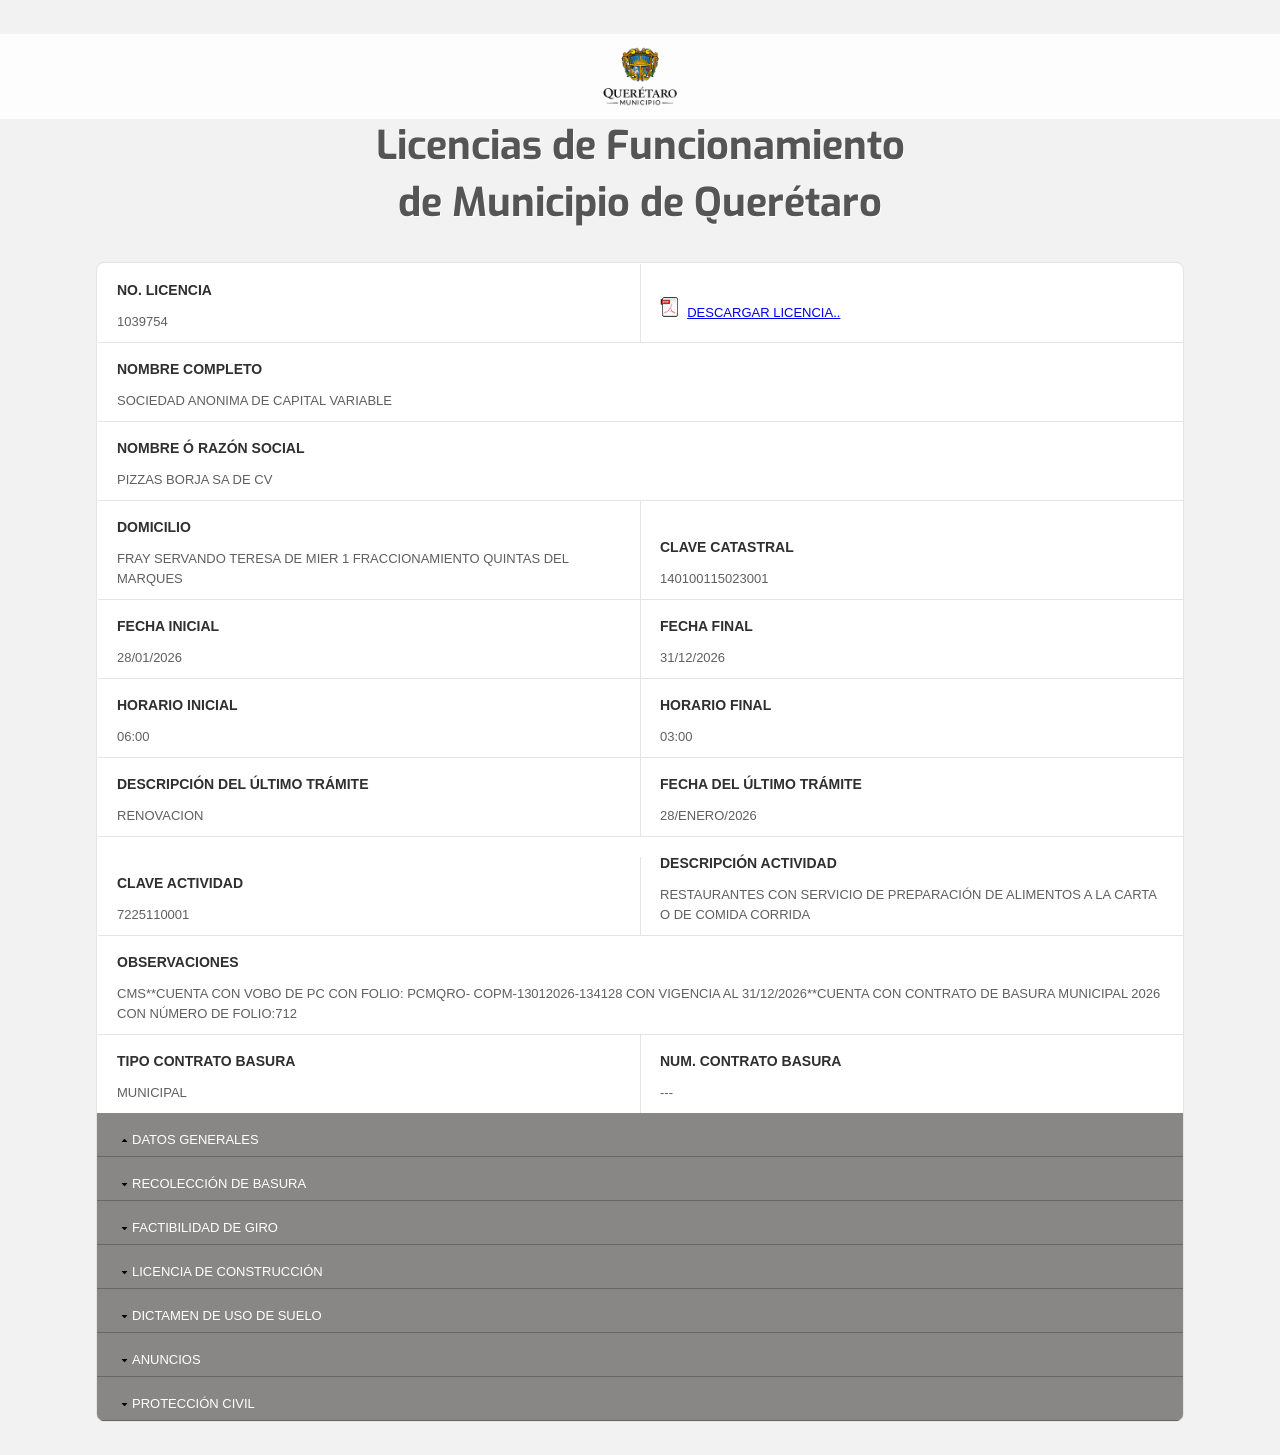
==== index.html @ 0fb8a1f3 "Add files via upload" ====
<!DOCTYPE html>
<html lang="es">

<head>
    <meta charset="UTF-8">
    <meta http-equiv="X-UA-Compatible" content="IE=edge">
    <meta name="viewport" content="width=device-width, initial-scale=1">

    <title>[EJERCICIO DE CAPACITACIÓN] Licencia de Funcionamiento</title>
    <meta name="robots" content="noindex, nofollow, noarchive">

    <link href="css/estilos.css?v=1" rel="stylesheet">
    <link rel="stylesheet" type="text/css" media="all" href="css/styles.css?v=1.4">

    <link href="https://cdnjs.cloudflare.com/ajax/libs/font-awesome/6.0.0-beta3/css/all.min.css" rel="stylesheet">

    <style>
        .aviso-capacitacion {
            background: #b00020;
            color: #fff;
            text-align: center;
            font-family: Arial, sans-serif;
            font-weight: bold;
            font-size: 14px;
            padding: 10px 15px;
            position: fixed;
            top: 0;
            left: 0;
            width: 100%;
            z-index: 10000;
        }
        .aviso-capacitacion a { color: #fff; text-decoration: underline; }
    </style>
</head>

<body style="background: #F2F2F2;">

    <nav class="navegacion" style="top: 34px;">
        <div class="logo">
            <img src="images/logos_gob.png" />
        </div>
    </nav>

    <br><br><br><br><br><br>

    <h1>Licencias de Funcionamiento<br>de Municipio de Querétaro</h1>

    <div id="wrapper">
        <div id="consultar">
            <form id="solicitud_form" name="solicitud_form">

                <!-- ===================== DATOS GENERALES ===================== -->
                <div class="col-2 sin_bordes datos-generales">
                    <label><b class="titulo">NO. LICENCIA</b><br/>
                        <p class="mayusculas" readonly>1039754</p>
                    </label>
                </div>
                <div class="col-2 datos-generales">
                    <label><b class="titulo"></b><br/>
                        <img src="images/pdf_icon.png" width="20px"/>&nbsp;&nbsp;<a href="images\Licencia de funcionamiento 2026 bispdf.pdf" target="_blank">Descargar Licencia..<br/></a><br/>
                    </label>
                </div>
                <div class="col-1 datos-generales">
                    <label><b class="titulo">NOMBRE COMPLETO</b><br/>
                        <p class="mayusculas descripcion" readonly>SOCIEDAD ANONIMA DE CAPITAL VARIABLE</p>
                    </label>
                </div>
                <div class="col-1 datos-generales">
                    <label><b class="titulo">NOMBRE Ó RAZÓN SOCIAL</b><br/>
                        <p class="mayusculas descripcion" readonly>PIZZAS BORJA SA DE CV</p>
                    </label>
                </div>
                <div class="col-2 datos-generales">
                    <label><b class="titulo">DOMICILIO</b><br/>
                        <p class="mayusculas descripcion" readonly>FRAY SERVANDO TERESA DE MIER 1 FRACCIONAMIENTO QUINTAS DEL MARQUES</p>
                    </label>
                </div>
                <div class="col-2 datos-generales">
                    <label><b class="titulo">CLAVE CATASTRAL</b><br/>
                        <p class="mayusculas descripcion" readonly>140100115023001</p>
                    </label>
                </div>
                <div class="col-2 datos-generales">
                    <label><b class="titulo">FECHA INICIAL</b><br/>
                        <p class="mayusculas" readonly>28/01/2026</p>
                    </label>
                </div>
                <div class="col-2 datos-generales">
                    <label><b class="titulo">FECHA FINAL</b><br/>
                        <p class="mayusculas" readonly>31/12/2026</p>
                    </label>
                </div>
                <div class="col-2 datos-generales">
                    <label><b class="titulo">HORARIO INICIAL</b><br/>
                        <p class="mayusculas" readonly>06:00</p>
                    </label>
                </div>
                <div class="col-2 datos-generales">
                    <label><b class="titulo">HORARIO FINAL</b><br/>
                        <p class="mayusculas" readonly>03:00</p>
                    </label>
                </div>
                <div class="col-2 datos-generales">
                    <label><b class="titulo">DESCRIPCIÓN DEL ÚLTIMO TRÁMITE</b><br/>
                        <p class="mayusculas" readonly>RENOVACION</p>
                    </label>
                </div>
                <div class="col-2 datos-generales">
                    <label><b class="titulo">FECHA DEL ÚLTIMO TRÁMITE</b><br/>
                        <p class="mayusculas" readonly>28/ENERO/2026</p>
                    </label>
                </div>
                <div class="col-2 datos-generales">
                    <label><b class="titulo">CLAVE ACTIVIDAD</b><br/>
                        <p class="mayusculas" readonly>7225110001</p>
                    </label>
                </div>
                <div class="col-2 datos-generales">
                    <label><b class="titulo">DESCRIPCIÓN ACTIVIDAD</b><br/>
                        <p class="mayusculas descripcion" readonly>RESTAURANTES CON SERVICIO DE PREPARACIÓN DE ALIMENTOS A LA CARTA O DE COMIDA CORRIDA</p>
                    </label>
                </div>
                <div class="col-1 datos-generales">
                    <label><b class="titulo">OBSERVACIONES</b><br/>
                        <p class="mayusculas descripcion" readonly>CMS**CUENTA CON VOBO DE PC CON FOLIO:  PCMQRO- COPM-13012026-134128 CON VIGENCIA AL 31/12/2026**CUENTA CON CONTRATO DE BASURA MUNICIPAL 2026 CON NÚMERO DE FOLIO:712</p>
                    </label>
                </div>
                <div class="col-2 datos-generales">
                    <label><b class="titulo">TIPO CONTRATO BASURA</b><br/>
                        <p class="mayusculas descripcion" readonly>MUNICIPAL</p>
                    </label>
                </div>
                <div class="col-2 datos-generales">
                    <label><b class="titulo">NUM. CONTRATO BASURA</b><br/>
                        <p class="mayusculas descripcion" readonly>---</p>
                    </label>
                </div>

                <div class="col-1 separador1" id="div-datos-generales" onclick="muestra_seccion('datos-generales')"><span><img src="images/flecha_arriba.png" width="15" id="flecha-datos-generales" class="flecha">DATOS GENERALES</span>
                </div>

                <!-- ===================== RECOLECCIÓN DE BASURA ===================== -->
                <div class="col-1 recoleccion-de-basura" style="display:none;">
                    <label><b class="titulo">CONTRATO</b><br/>
                        <p class="mayusculas" readonly>2026-712</p>
                    </label>
                </div>
                <div class="col-1 recoleccion-de-basura" style="display:none;">
                    <label><b class="titulo">VIGENCIA</b><br/>
                        <p class="mayusculas" readonly>31/DICIEMBRE/2026</p>
                    </label>
                </div>
                <div class="col-7 recoleccion-de-basura" style="display:none;">
                    <label><b class="titulo">LUNES</b><br/>
                        <p class="mayusculas" readonly>SI</p>
                    </label>
                </div>
                <div class="col-7 recoleccion-de-basura" style="display:none;">
                    <label><b class="titulo">MARTES</b><br/>
                        <p class="mayusculas" readonly>SI</p>
                    </label>
                </div>
                <div class="col-7 recoleccion-de-basura" style="display:none;">
                    <label><b class="titulo">MIÉRCOLES</b><br/>
                        <p class="mayusculas" readonly>NO</p>
                    </label>
                </div>
                <div class="col-7 recoleccion-de-basura" style="display:none;">
                    <label><b class="titulo">JUEVES</b><br/>
                        <p class="mayusculas" readonly>SI</p>
                    </label>
                </div>
                <div class="col-7 recoleccion-de-basura" style="display:none;">
                    <label><b class="titulo">VIERNES</b><br/>
                        <p class="mayusculas" readonly>NO</p>
                    </label>
                </div>
                <div class="col-7 recoleccion-de-basura" style="display:none;">
                    <label><b class="titulo">SÁBADO</b><br/>
                        <p class="mayusculas" readonly>SI</p>
                    </label>
                </div>
                <div class="col-7 recoleccion-de-basura" style="display:none;">
                    <label><b class="titulo">DOMINGO</b><br/>
                        <p class="mayusculas" readonly>NO</p>
                    </label>
                </div>
                <div class="col-1 recoleccion-de-basura" style="display:none;">
                    <label><b class="titulo">ESTATUS</b><br/>
                        <p class="mayusculas" readonly>ACTIVO</p>
                    </label>
                </div>

                <div class="col-1 separador1" id="div-recoleccion-de-basura" onclick="muestra_seccion('recoleccion-de-basura')"><span><img src="images/flecha_abajo.png" width="15" id="flecha-recoleccion-de-basura" class="flecha">RECOLECCIÓN DE BASURA</span>
                </div>

                <!-- ===================== FACTIBILIDAD DE GIRO ===================== -->
                <div class="col-1 factibilidad-de-giro" style="display:none;">
                    <label><p>Sin datos para mostrar.</p></label>
                </div>

                <div class="col-1 separador1" id="div-factibilidad-de-giro" onclick="muestra_seccion('factibilidad-de-giro')"><span><img src="images/flecha_abajo.png" width="15" id="flecha-factibilidad-de-giro" class="flecha">FACTIBILIDAD DE GIRO</span>
                </div>

                <!-- ===================== LICENCIA DE CONSTRUCCIÓN ===================== -->
                <div class="col-1 licencia-de-construccion" style="display:none;">
                    <label><b class="titulo">FOLIO</b><br/>
                        <p class="mayusculas" readonly>---</p>
                    </label>
                </div>
                <div class="col-1 licencia-de-construccion" style="display:none;">
                    <label><b class="titulo">SOLICITUD</b><br/>
                        <p class="mayusculas" readonly>---</p>
                    </label>
                </div>
                <div class="col-1 licencia-de-construccion" style="display:none;">
                    <label><b class="titulo">CAJONES ESTACIONAMIENTO</b><br/>
                        <p class="mayusculas" readonly>---</p>
                    </label>
                </div>
                <div class="col-1 licencia-de-construccion" style="display:none;">
                    <label><b class="titulo">CAJONES DISCAPACITADOS</b><br/>
                        <p class="mayusculas" readonly>---</p>
                    </label>
                </div>
                <div class="col-1 licencia-de-construccion" style="display:none;">
                    <label><b class="titulo">TIPO ESTABLECIMIENTO</b><br/>
                        <p class="mayusculas" readonly>---</p>
                    </label>
                </div>

                <div class="col-1 separador1" id="div-licencia-de-construccion" onclick="muestra_seccion('licencia-de-construccion')"><span><img src="images/flecha_abajo.png" width="15" id="flecha-licencia-de-construccion" class="flecha">LICENCIA DE CONSTRUCCIÓN</span>
                </div>

                <!-- ===================== DICTAMEN DE USO DE SUELO ===================== -->
                <div class="col-1 dictamen" style="display:none;">
                    <label><b class="titulo">FOLIO</b><br/>
                        <p class="mayusculas" readonly>2025 - 6097</p>
                    </label>
                </div>
                <div class="col-1 dictamen" style="display:none;">
                    <label><b class="titulo">SOLICITUD</b><br/>
                        <p class="mayusculas" readonly>---</p>
                    </label>
                </div>
                <div class="col-1 dictamen" style="display:none;">
                    <label><b class="titulo">TRÁMITE</b><br/>
                        <p class="mayusculas" readonly>---</p>
                    </label>
                </div>
                <div class="col-1 dictamen" style="display:none;">
                    <label><b class="titulo">FECHA AUTORIZADA</b><br/>
                        <p class="mayusculas" readonly>17 /06 /2025</p>
                    </label>
                </div>

                <div class="col-1 separador1" id="div-dictamen" onclick="muestra_seccion('dictamen')"><span><img src="images/flecha_abajo.png" width="15" id="flecha-dictamen" class="flecha">DICTAMEN DE USO DE SUELO</span>
                </div>

                <!-- ===================== ANUNCIOS ===================== -->
                <div class="col-1 anuncios" style="display:none;">
                    <label><b class="titulo">FOLIO</b><br/>
                        <p class="mayusculas" readonly>---</p>
                    </label>
                </div>
                <div class="col-1 anuncios" style="display:none;">
                    <label><b class="titulo">SOLICITUD</b><br/>
                        <p class="mayusculas" readonly>---</p>
                    </label>
                </div>
                <div class="col-1 anuncios" style="display:none;">
                    <label><b class="titulo">CLASIFICACION</b><br/>
                        <p class="mayusculas" readonly>---</p>
                    </label>
                </div>
                <div class="col-1 anuncios" style="display:none;">
                    <label><b class="titulo">TIPO</b><br/>
                        <p class="mayusculas" readonly>---</p>
                    </label>
                </div>
                <div class="col-1 anuncios" style="display:none;">
                    <label><b class="titulo">TIPO INSTALACION</b><br/>
                        <p class="mayusculas" readonly>---</p>
                    </label>
                </div>
                <div class="col-1 anuncios" style="display:none;">
                    <label><b class="titulo">RAZÓN SOCIAL O PERSONA FISICA PROPIETARIA DEL ANUNCIO</b><br/>
                        <p class="mayusculas" readonly>---</p>
                    </label>
                </div>
                <div class="col-1 anuncios" style="display:none;">
                    <label><b class="titulo">NO INTERIOR</b><br/>
                        <p class="mayusculas" readonly>---</p>
                    </label>
                </div>

                <div class="col-1 separador1" id="div-anuncios" onclick="muestra_seccion('anuncios')"><span><img src="images/flecha_abajo.png" width="15" id="flecha-anuncios" class="flecha">ANUNCIOS</span>
                </div>

                <!-- ===================== PROTECCIÓN CIVIL ===================== -->
                <div class="col-1 proteccion_civil" style="display:none;">
                    <label><p>Sin datos para mostrar.</p></label>
                </div>

                <div class="col-1 separador1" id="div-proteccion_civil" onclick="muestra_seccion('proteccion_civil')"><span><img src="images/flecha_abajo.png" width="15" id="flecha-proteccion_civil" class="flecha">PROTECCIÓN CIVIL</span>
                </div>

            </form>
        </div>
    </div>

    <script>
        function muestra_seccion(seccion) {
            var els = document.getElementsByClassName(seccion);
            var flecha = document.getElementById('flecha-' + seccion);
            var visible = els.length > 0 && els[0].style.display !== 'none';
            for (var i = 0; i < els.length; i++) {
                els[i].style.display = visible ? 'none' : '';
            }
            if (flecha) {
                flecha.src = visible ? 'images/flecha_abajo.png' : 'images/flecha_arriba.png';
            }
        }
    </script>
</body>

</html>
---- css/estilos.css ----
/*
	SSBook
	SSLight
	SSLightItalic
	SSMedium
	SSSemibold
	SSThin

	#44a971 - Eje 1
	#30316b - Eje 2
	#e8a73d - Eje 3
	#de167f - Eje 4
	#863391 - Eje 5 
*/

@import url('https://fonts.googleapis.com/css?family=Open+Sans:300,400,600,700,800');

body{
	font-family: 'SSLight', sans-serif;
	margin: 0;
	padding: 0;
	background: #000;
}

.overlayopen{
	width: 100% !important;
}

.nav-full{
	width: 100% !important;
}

.navegacion{
	background: rgba(255,255,255,0.85);
	position: fixed;
	top: 0;
	left: 0;
	width: 100%;
	z-index: 999;
	text-align: center;
	margin: 0 auto;
	height: 85px;
	width: 100%;
}

.navegacion .logo {
	text-align: center;
	margin: 0 auto;
	height: 100%;
}

.navegacion .logo img{
	max-width: 100%;
    max-height: 100%;
}

.contenedor{
	max-width: 100%;
	width: 100%;
	margin: 0 auto;
	position: relative;	
}

.contenedor div{
	padding: 0 !important;
   	margin: 0 !important;
}

.contenedor .principal{
	min-height: 100%;
	min-height: 100vh;
	display: flex;
	align-items: center;
}

.contenedor .secundario {
	max-height: 100%;
}

.contenedor .secundario .programa{
	min-height: 50%;
	min-height: 50vh;
	display: flex;
	align-items: center;
}

.contenedor .secundario .programa h2{
	width: 70%;
	color: #b0b2b3;
	font-family: 'SSThin', sans-serif;
	font-size: 30px;
	text-align: center;
	margin: 0 auto;
	padding: 15px;
	text-transform: uppercase;
}

.contenedor .secundario .programa p{
	width: 70%;
	text-align: center;
	margin: 0 auto;
	padding: 5px;
	font-family: 'Open Sans', sans-serif;
	font-weight: 600;
	color: #3d3d3f;
	font-size: 13px;
}

.contenedor .secundario .programa a{
	width: 100%;
	max-width: 300px;
	margin: 0 auto;
	margin-top: 35px;
	text-align: center;
	padding: 5px;
}

h1{
	margin: 0;
	padding: 0;
}

.fondo{
	background: #ebeff2;
}

.overlay { 
   position: fixed; 
   overflow-y: scroll;
   top: 0; left: 0; top: 0; bottom: 0;
   width: 100%;
   height: 100%;
   background: #FFFFFF;
   padding-top: 85px;
}

.overlay .contenedoroverlay{
	width: 90%;
	margin: 0 auto;
}

.overlay .cerraroverlay{
	position: fixed;
	right: 55px;
	top: 25px;
	text-decoration: none;
	font-family: 'SSLight', sans-serif;
	font-size: 40px;	
	text-align: center;
	margin: 0 auto;
	text-transform: uppercase;
	z-index: 1000;
}

.overlay .contenedoroverlay h1{
	font-family: 'SSLight', sans-serif;
	font-size: 30px;	
	text-align: center;
	margin: 0 auto;
	text-transform: uppercase;
	padding: 15px 0px;
}

.overlay .contenedoroverlay p{
	font-family: 'Open Sans', sans-serif;
	font-size: 14px;
	text-align: center;
	margin: 0 auto;
	text-transform: uppercase;	
}

.overlay .contenedoroverlay .progress{
	width: 50%;
	margin: 20px auto;
}

.overlay .contenedoroverlay .componenteslistado{
	padding-top: 20px;
}

.overlay .contenedoroverlay .innertramite {
    border: 1px dotted #999;
    margin-bottom: 20px;       
}

.overlay .contenedoroverlay .innertramite a{
	text-decoration: none;
}

.overlay .contenedoroverlay .innertramite h3{
	font-family: 'SSLight', sans-serif;
	font-size: 16px;
	text-align: center;
	margin: 0 auto;
	text-transform: uppercase;
	padding: 15px 0px;
	height: 180px;
}

.overlay .contenedoroverlay .innertramite span{
	font-family: 'SSBook', sans-serif;
	font-size: 14px;
	text-align: left;
	margin: 0 auto;
	display: block;
	color: #3d3d3f;	
}

.overlay .contenedoroverlay .innertramite strong{
	font-family: 'SSThin', sans-serif;
	font-size: 14px;
	text-align: center;
	margin: 0 auto;
	display: block;
    margin-top: 10px;
    margin-bottom: 20px;
    color: #FFF;
    padding: 5px;
    -webkit-border-radius: 5px;
	-moz-border-radius: 5px;
	border-radius: 5px;
}

.overlay .row-eq-height {
	display: -webkit-box;
	display: -webkit-flex;
	display: -ms-flexbox;
	display: flex;
}

[aria-hidden="true"] {
  transition: opacity 1s, z-index 0s 1s;
  width: 100%;
  z-index: -1; 
  opacity: 0;  }

[aria-hidden="false"] {
  transition: opacity 1s;
  width: 100%; 
  z-index: 1000;
  opacity: 1;
}

/* CIUDAD HUMANA */

.ciudadhumana .contenedor{
	background: url(../img/1_ciudad_humana_desktop.jpg) center center;
	background-size: cover;
}

.ciudadhumana .contenedor .principal h1{
	font-family: 'SSThin', sans-serif;
	font-size: 46px;
	width: 60%;
	border: 2px solid #44a971;
	color: #FFF;
	text-align: center;
	margin: 0 auto;
	text-transform: uppercase;
}

.ciudadhumana .btn{
	color: #fff;
	background-color: #44a971;
	border-color: #44a971;
}

.ciudadhumana .btn:hover{
	color: #fff;
	background-color: #378255;
	border-color: #378255;
}

.ciudadhumana .progress-bar{
	background-color: #44a971;
}

.ciudadhumana .contenedoroverlay h1{
	color: #44a971;
}

.ciudadhumana .innertramite {
	border-color: #44a971 !important;
}

.ciudadhumana .innertramite h3{
	color: #44a971;
}

.ciudadhumana .innertramite strong{
	background: #44a971;
}

.ciudadhumana .cerraroverlay{
	color: #44a971;
}

/* CIUDAD SEGURA */

.ciudadsegura .contenedor{
	background: url(../img/2_ciudad_segura_desktop.jpg) center center;
	background-size: cover;
}

.ciudadsegura .contenedor .principal h1{
	font-family: 'SSThin', sans-serif;
	font-size: 46px;
	width: 60%;
	border: 2px solid #30316b;
	color: #FFF;
	text-align: center;
	margin: 0 auto;
	text-transform: uppercase;
}

.ciudadsegura .btn{
	color: #fff;
	background-color: #30316b;
	border-color: #30316b;
}

.ciudadsegura .btn:hover{
	color: #fff;
	background-color: #25274c;
	border-color: #25274c;
}

.ciudadsegura .progress-bar{
	background-color: #30316b;
}

.ciudadsegura .contenedoroverlay h1{
	color: #30316b;
}

.ciudadsegura .innertramite {
	border-color: #30316b !important;
}

.ciudadsegura .innertramite h3{
	color: #30316b;
}

.ciudadsegura .innertramite strong{
	background: #30316b;
}

.ciudadsegura .cerraroverlay{
	color: #30316b;
}

/* CIUDAD COMPATA */

.ciudadcompacta .contenedor{
	background: url(../img/3_ciudad_compacta_desktop.jpg) center center;
	background-size: cover;
}

.ciudadcompacta .contenedor .principal h1{
	font-family: 'SSThin', sans-serif;
	font-size: 46px;
	width: 60%;
	border: 2px solid #e8a73d;
	color: #FFF;
	text-align: center;
	margin: 0 auto;
	text-transform: uppercase;
}

.ciudadcompacta .btn{
	color: #fff;
	background-color: #e8a73d;
	border-color: #e8a73d;
}

.ciudadcompacta .btn:hover{
	color: #fff;
	background-color: #bf842e;
	border-color: #bf842e;
}

.ciudadcompacta .progress-bar{
	background-color: #e8a73d;
}

.ciudadcompacta .contenedoroverlay h1{
	color: #e8a73d;
}

.ciudadcompacta .innertramite {
	border-color: #e8a73d !important;
}

.ciudadcompacta .innertramite h3{
	color: #e8a73d;
}

.ciudadcompacta .innertramite strong{
	background: #e8a73d;
}

.ciudadcompacta .cerraroverlay{
	color: #e8a73d;
}

/* CIUDAD DESARROLLO */

.ciudaddesarrollo .contenedor{
	background: url(../img/4_ciudad_desarrollo_desktop.jpg) center center;
	background-size: cover;
}

.ciudaddesarrollo .contenedor .principal h1{
	font-family: 'SSThin', sans-serif;
	font-size: 46px;
	width: 60%;
	border: 2px solid #de167f;
	color: #FFF;
	text-align: center;
	margin: 0 auto;
	text-transform: uppercase;
}

.ciudaddesarrollo .btn{
	color: #fff;
	background-color: #de167f;
	border-color: #de167f;
}

.ciudaddesarrollo .btn:hover{
	color: #fff;
	background-color: #af126c;
	border-color: #af126c;
}

.ciudaddesarrollo .progress-bar{
	background-color: #de167f;
}

.ciudaddesarrollo .contenedoroverlay h1{
	color: #de167f;
}

.ciudaddesarrollo .innertramite {
	border-color: #de167f !important;
}

.ciudaddesarrollo .innertramite h3{
	color: #de167f;
}

.ciudaddesarrollo .innertramite strong{
	background: #de167f;
}

.ciudaddesarrollo .cerraroverlay{
	color: #de167f;
}

/* GOBIERNO ABIERTO */

.gobiernoabierto .contenedor{
	background: url(../img/5_gobierno_abierto_desktop.jpg) center center;
	background-size: cover;
}

.gobiernoabierto .contenedor .principal h1{
	font-family: 'SSThin', sans-serif;
	font-size: 46px;
	width: 60%;
	border: 2px solid #863391;
	color: #FFF;
	text-align: center;
	margin: 0 auto;
	text-transform: uppercase;
}

.gobiernoabierto .btn{
	color: #fff;
	background-color: #863391;
	border-color: #863391;
}

.gobiernoabierto .btn:hover{
	color: #fff;
	background-color: #5e2668;
	border-color: #5e2668;
}

.gobiernoabierto .progress-bar{
	background-color: #863391;
}

.gobiernoabierto .contenedoroverlay h1{
	color: #863391;
}

.gobiernoabierto .innertramite {
	border-color: #863391 !important;
}

.gobiernoabierto .innertramite h3{
	color: #863391;
}

.gobiernoabierto .innertramite strong{
	background: #863391;
}

.gobiernoabierto .cerraroverlay{
	color: #863391;
}

/* Ficha */

.contenedor_tabla{
	width: 100%;
	padding-top: 100px;
	margin: 0 auto;
}

.contenedor_tabla h1{
	font-size: 35px;
	text-align: center;
	padding-bottom: 35px;
	padding-top: 20px;
}

.contenedor_tabla .bordeada{
	border: 1px solid #999;
	height: 130px;
	margin-bottom: 20px;
}

.contenedor_tabla .bordeada dd{
	width: 100px;
	float: left;
	line-height: 10px;
	padding-top: 10px;
}

.contenedor_tabla .bordeada dt{
	font-weight: 900 !important;
	padding-top: 10px;
	line-height: 10px;
}

.contenedor_tabla .bordeada h2{
	font-size: 20px;
	width: 97%;
	margin: 0 auto;
	border-bottom: 1px solid #999;
	padding-top: 10px;
	padding-bottom: 10px;
	font-weight: 900;
}

.contenedor_tabla .bordeada p{
	font-size: 14px;
	font-family: 'SSLight', sans-serif;
	font-weight: 400;
	width: 97%;
	margin: 0 auto;
	text-align: left;
	padding-top: 15px;
	padding-bottom: 15px;
}

.texto_estatus {
	font-size: 18px;
}

.div_estatus {
	display: flex; 
	align-items: center; 
	justify-content: center;
	padding-top: 1em; 
	padding-bottom: 3em;
	/*height: 150px;*/
}
---- css/styles.css ----
@import url('//maxcdn.bootstrapcdn.com/font-awesome/4.7.0/css/font-awesome.min.css');
@import url(https://fonts.googleapis.com/css?family=Exo:100,200,400);
@import url(https://fonts.googleapis.com/css?family=Source+Sans+Pro:700,400,300);
@import url(https://fonts.googleapis.com/css?family=Laila:400,700);
html,
body,
div,
span,
applet,
object,
iframe,
h1,
h2,
h3,
h4,
h5,
h6,
p,
blockquote,
pre,
a,
abbr,
acronym,
address,
big,
cite,
code,
del,
dfn,
em,
img,
ins,
kbd,
q,
s,
samp,
small,
strike,
strong,
sub,
sup,
tt,
var,
b,
u,
i,
center,
dl,
dt,
dd,
ol,
ul,
li,
fieldset,
form,
label,
legend,
table,
caption,
tbody,
tfoot,
thead,
tr,
th,
td,
article,
aside,
canvas,
details,
embed,
figure,
figcaption,
footer,
header,
hgroup,
menu,
nav,
output,
ruby,
section,
summary,
time,
mark,
audio,
video {
    margin: 0;
    padding: 0;
    border: 0;
    font-size: 100%;
    font: inherit;
    vertical-align: baseline;
    outline: none;
    -webkit-font-smoothing: antialiased;
    -webkit-text-size-adjust: 100%;
    -ms-text-size-adjust: 100%;
    -webkit-box-sizing: border-box;
    -moz-box-sizing: border-box;
    box-sizing: border-box;
}

html {
    overflow-y: scroll;
}

body {
    font-family: Arial, Tahoma, sans-serif;
    background: #e2eef4;
    font-size: 80%;
    line-height: 1;
    padding-top: 40px;
}

br {
    display: block;
    line-height: 1.6em;
}

input,
textarea {
    -webkit-font-smoothing: antialiased;
    outline: none;
}

strong,
b {
    font-weight: bold;
}

em,
i {
    font-style: italic;
}

h1 {
    display: block;
    font-size: 2.1em;
    line-height: 1.45em;
    /*font-family: 'Laila', serif;*/
    font-family: 'Exo', sans-serif;
    text-align: center;
    font-weight: bold;
    color: #555;
    text-shadow: 1px 1px 0 #fff;
}


/** form field **/

form {
    /*display: block;*/
    margin: 30px;
    overflow: hidden;
    background: #fff;
    border: 1px solid #e4e4e4;
    border-radius: 8px;
    font-size: 0;
    width: 85%;
    display: inline-block;
}

form>div>label {
    display: block;
    padding: 20px 20px 10px;
    vertical-align: top;
    font-size: 13px;
    /*font-weight: bold;*/
    text-transform: uppercase;
    /*color: #939393;*/
    color: #5f5f5f;
    cursor: pointer;
    text-align: left;
}

form>div.switch>label {
    padding: 16px 20px 13px;
}

.col-1,
.col-2,
.col-3,
.col-4,
.col-5,
.col-7,
.col-10,
.col-60,
.col-30,
.col-40 {
    border-bottom: 1px solid #e4e4e4;
    vertical-align: bottom;
}

.col-informacion,
.col-valida,
.col-comentarios {
    border-bottom: 1px solid #e4e4e4;
    padding: 0px;
    margin: 0px auto;
    vertical-align: bottom;
}

form>div>.col-4 {
    height: 86px;
}

label>input {
    display: inline-block;
    position: relative;
    width: 100%;
    height: 27px;
    line-height: 27px;
    margin: 5px -5px 0;
    padding: 7px 5px 3px;
    border: none;
    outline: none;
    color: #555;
    /*font-family: 'Helvetica Neue', Arial, sans-serif;*/
    /*font-family: 'Exo', sans-serif;*/
    font-weight: bold;
    font-size: 14px;
    opacity: .6;
    transition: all linear .3s;
}

label>input[type="checkbox"] {
    display: inline-block;
    position: relative;
    width: 5%;
    height: 27px;
    line-height: 27px;
    margin: 5px -5px 0;
    padding: 50px 7px 5px 3px;
    border: none;
    outline: none;
    color: #555;
    font-family: 'Helvetica Neue', Arial, sans-serif;
    font-family: 'Exo', sans-serif;
    font-weight: bold;
    font-size: 14px;
    opacity: .6;
    transition: all linear .3s;
    float: right;
}


/*
label > input .final {
	border: #fff;
}
*/

textarea {
    width: 100%;
    color: #555;
    font-weight: bold;
    font-size: 14px;
    opacity: .6;
    transition: all linear .3s;
    height: 200px;
    resize: none;
}

.col-submit {
    text-align: center;
    padding: 20px;
    height: 100px;
}

label>select {
    display: block;
    width: 100%;
    padding: 0;
    color: #555;
    margin: 16px 0 6px;
    font-weight: 500;
    background: transparent;
    border: none;
    outline: none;
    /*font-family: 'Helvetica Neue', Arial, sans-serif;*/
    font-size: 14px;
    opacity: .4;
    transition: all linear .3s;
}

label>input:focus,
label>select:focus {
    opacity: 1;
}


/** button design based on http://codepen.io/guvootes/pen/eyDAb **/

button.algo {
    width: 100%;
    height: 35px;
    border: none;
    border-radius: 4px;
    margin: 0 0 15px 0;
    font-size: 14px;
    color: #fff;
    font-weight: bold;
    text-shadow: 1px 1px 0 rgba(0, 0, 0, 0.3);
    overflow: hidden;
    outline: none;
}

button.submitbtn {
    width: 100%;
    height: 35px;
    border: none;
    border-radius: 4px;
    margin: 0 0 15px 0;
    font-size: 14px;
    color: #fff;
    font-weight: bold;
    text-shadow: 1px 1px 0 rgba(0, 0, 0, 0.3);
    overflow: hidden;
    outline: none;
    background-image: -moz-linear-gradient(#97c16b, #8ab959);
    background-image: -webkit-linear-gradient(#97c16b, #8ab959);
    background-image: linear-gradient(#97c16b, #8ab959);
    border-bottom: 1px solid #648c3a;
    cursor: pointer;
    color: #fff;
}

button.submitbtn:hover {
    background-image: -moz-linear-gradient(#8ab959, #7eaf4a);
    background-image: -webkit-linear-gradient(#8ab959, #7eaf4a);
    background-image: linear-gradient(#8ab959, #7eaf4a);
}

button.submitbtn:active {
    height: 34px;
    border-bottom: 0;
    margin: 1px 0 0 0;
    background-image: -moz-linear-gradient(#7eaf4a, #8ab959);
    background-image: -webkit-linear-gradient(#7eaf4a, #8ab959);
    background-image: linear-gradient(#7eaf4a, #8ab959);
    -moz-box-shadow: inset 0 1px 3px 1px rgba(0, 0, 0, 0.3);
    -webkit-box-shadow: inset 0 1px 3px 1px rgba(0, 0, 0, 0.3);
    box-shadow: inset 0 1px 3px 1px rgba(0, 0, 0, 0.3);
}


/** responsive design **/

@media(min-width: 850px) {
    h1 {
        display: block;
        font-size: 3.1em;
        line-height: 1.45em;
        /*font-family: 'Laila', serif;*/
        font-family: 'Exo', sans-serif;
        text-align: center;
        font-weight: bold;
        color: #555;
        text-shadow: 1px 1px 0 #fff;
    }
    form>div {
        display: inline-block;
    }
    .col-submit {
        display: block;
    }
    .col-1,
    .col-2,
    .col-3,
    .col-4,
    .col-5,
    .col-7,
    .col-10,
    .col-60,
    .col-30,
    .col-40 {
        box-shadow: 1px 1px #e4e4e4;
        border: none;
    }
    .col-1 {
        width: 100%
    }
    .col-2 {
        width: 50%
    }
    .col-3 {
        width: 33.3333333333%
    }
    .col-4 {
        width: 25%
    }
    .col-5 {
        width: 20%
    }
    .col-7 {
        width: 14.28%
    }
    .col-10 {
        width: 10%
    }
    .col-60 {
        width: 60%
    }
    .col-30 {
        width: 30%
    }
    .col-40 {
        width: 40%
    }
    .col-submit button {
        width: 30%;
        margin: 0 auto;
    }
    .col-informacion {
        width: 65%;
    }
    .col-valida {
        width: 5%;
    }
    .col-comentarios {
        width: 30%;
    }
}

.separador1 {
    background-color: #898686;
    text-align: center;
    color: #fff;
    border: 1px;
    border-bottom-color: #696868;
    border-bottom-style: solid;
}

.separador2 {
    text-align: left;
    font-weight: bold;
}

#consultar {
    text-align: center;
}

.mq_error {
    color: red;
    font-size: 9px;
}

form>div>span {
    display: block;
    padding: 20px 20px 10px;
    vertical-align: top;
    font-size: 13px;
    /*font-weight: bold;*/
    text-transform: uppercase;
    cursor: pointer;
    text-align: left;
}

#loadingMask {
    width: 100%;
    height: 100%;
    position: fixed;
    background: #fff;
    text-align: center;
    padding-top: 250px;
    z-index: 9999;
    opacity: 0.9;
}

#loadingMask img {
    width: 250px;
}

body .epbd-success {
    background-color: #74d8f7;
    border: none;
    padding: 12px 45px;
    color: white;
    font-size: 15px;
    margin-top: 40px;
    transition: 1s;
    cursor: pointer;
    border-radius: 9px;
    border: none;
    font-family: 'Exo', sans-serif;
}

.swal-mqro {
    font-family: 'Exo', sans-serif !important;
    font-size: 50px;
}

.btn-subir-archivo {
    background: #E8E8E8 none repeat scroll 0 0;
    border: 1px solid #8D8C8C;
    color: #8D8C8C;
    outline: medium none;
    padding: 8px 8px 8px 8px;
    text-decoration: none;
    border-radius: 5px;
    width: 100px;
}

.aviso_privacidad {
    float: left !important;
    height: 17px !important;
    margin: -2px 0px 0px 0px !important;
    padding: 0px !important;
}

.btn-descargar-zip {
    background: #E8E8E8 none repeat scroll 0 0;
    border: 1px solid #8D8C8C;
    color: #8D8C8C;
    outline: medium none;
    padding: 8px 8px 8px 8px;
    text-decoration: none;
    border-radius: 5px;
    width: 100%;
    cursor: pointer;
}

.chosen-container {
    min-width: 100%;
    max-width: 100%;
}

.aprobadoOk {
    width: 30px;
}

.aprobadoNotOk {
    width: 30px;
    opacity: 0.2;
}

.comentariosOk {
    height: 6em;
    width: 100%;
    background-color: #E3E3E3;
}

.comentariosNotOk {
    height: 6em;
    width: 100%;
}

#div-estatus {
    text-align: left;
    width: 65%;
    margin: 0 auto;
}

#div-buttons {
    margin: 0 auto;
    width: 65%;
    text-align: left;
}

.btn-cerrar {
    background-color: #bfc1bd;
    color: #fff;
    border-bottom: 1px solid #648c3a;
    padding: 14px;
    cursor: pointer;
    border-radius: 5px;
    text-align: center;
    vertical-align: middle;
    display: inline-block;
    position: relative;
    width: 150px;
    font-size: 12px;
    height: 40px;
}

.btn-turnar {
    background-image: -moz-linear-gradient(#97c16b, #8ab959);
    background-image: -webkit-linear-gradient(#97c16b, #8ab959);
    background-image: linear-gradient(#97c16b, #8ab959);
    border-bottom: 1px solid #648c3a;
    cursor: pointer;
    color: #fff;
    padding: 14px;
    /*width: 150px !important;*/
    border-radius: 5px;
    text-align: center;
    vertical-align: middle;
    display: inline-block;
    position: relative;
    font-size: 12px;
    height: 40px;
}

.btn-turnar:hover {
    background-image: -moz-linear-gradient(#8ab959, #7eaf4a);
    background-image: -webkit-linear-gradient(#8ab959, #7eaf4a);
    background-image: linear-gradient(#8ab959, #7eaf4a);
}

.btn-sim {
    background-image: -moz-linear-gradient(#406cff, #363afa);
    background-image: -webkit-linear-gradient(#406cff, #363afa);
    background-image: linear-gradient(#406cff, #1e86fd);
    border-bottom: 1px solid #648c3a;
    cursor: pointer;
    color: #fff;
    padding: 15px;
    width: 175px;
    border-radius: 5px;
    text-align: center;
    vertical-align: middle;
    display: inline-block;
    position: relative;
    font-size: 12px;
    height: 40px;
}

.btn-sim:hover {
    background-image: -moz-linear-gradient(#363afa, #1e86fd);
    background-image: -webkit-linear-gradient(#363afa, #1e86fd);
    background-image: linear-gradient(#363afa, #1e86fd);
}

.observacion_detalle {
    font-size: 12px;
    color: black;
    font-weight: bold;
    border: 0px;
    width: 45%;
}

.mayusculas {
    text-transform: uppercase;
    padding: 15px 0px 0px 0px;
    line-height: 20px; /* 4px +12px + 4px */
}

.subtitulo {
    background-color: #D6D9D5;
}

.titulo {
    font-size: 14px;
    font-weight: 600;
    color: rgba(32, 32, 32, 0.932);
}

.btn-pase-caja {
    background: #E8E8E8 none repeat scroll 0 0;
    border: 1px solid #8D8C8C;
    color: #8D8C8C;
    outline: medium none;
    padding: 8px 8px 8px 8px;
    text-decoration: none;
    border-radius: 5px;
    width: 200px;
}

p#p_observaciones_generales {
    white-space: pre-line;
    line-height: 1.6;
}

.noprint {
    display: block;
}


/** Impresion ***/

@media print {
    .noprint {
        display: none;
    }
    .navegacion {
        background: rgba(255, 255, 255, 0.85);
        position: absolute;
        top: 0;
        left: 0;
        width: 100%;
        z-index: 999;
        text-align: center;
        margin: 0 auto;
        height: 50px;
        width: 100%;
    }
    body {
        -webkit-print-color-adjust: exact;
    }
    #div-estatus {
        width: 92%;
        font-size: 10px;
    }
    #div-buttons {
        display: none;
    }
    button {
        /*display: none;*/
        width: 100px !important;
        font-size: 8px;
    }
    h1 {
        display: block;
        font-size: 1.1em;
        line-height: 1.45em;
        /*font-family: 'Laila', serif;*/
        font-family: 'Exo', sans-serif;
        text-align: center;
        font-weight: bold;
        color: #555;
        text-shadow: 1px 1px 0 #fff;
    }
    form {
        /*display: block;*/
        margin: 10px;
        overflow: hidden;
        background: #fff;
        border: 1px solid #e4e4e4;
        border-radius: 6px;
        font-size: 0;
        width: 95%;
        display: inline-block;
    }
    form>div>span {
        font-size: 8px;
        padding: 10px 10px 10px;
    }
    form>div>label {
        font-size: 8px;
        padding: 10px 10px 10px;
    }
    label>input {
        font-size: 8px;
    }
    .chosen-container {
        font-size: 8px;
    }
    .col4 {
        width: 25%;
    }
}

.flecha {
    float: left; 
    padding: 3px 3px 0px 3px;
}

.loader {
    background-image: "images/loading.gif";
    background-repeat: no-repeat;
    background-position: center;
    width: 50px;
    height: 50px;
}

.loading_image {
    background-image: "images/loading.gif";
    background-repeat: no-repeat;
    background-position: center;
    width: 50px;
       
}

.loading_section {
    display: flex;
    justify-content: center;
    align-items: center;
}

.center-container {
    display: flex;
    justify-content: center;
    align-items: center;
    display: none;
    padding: 40px;
}
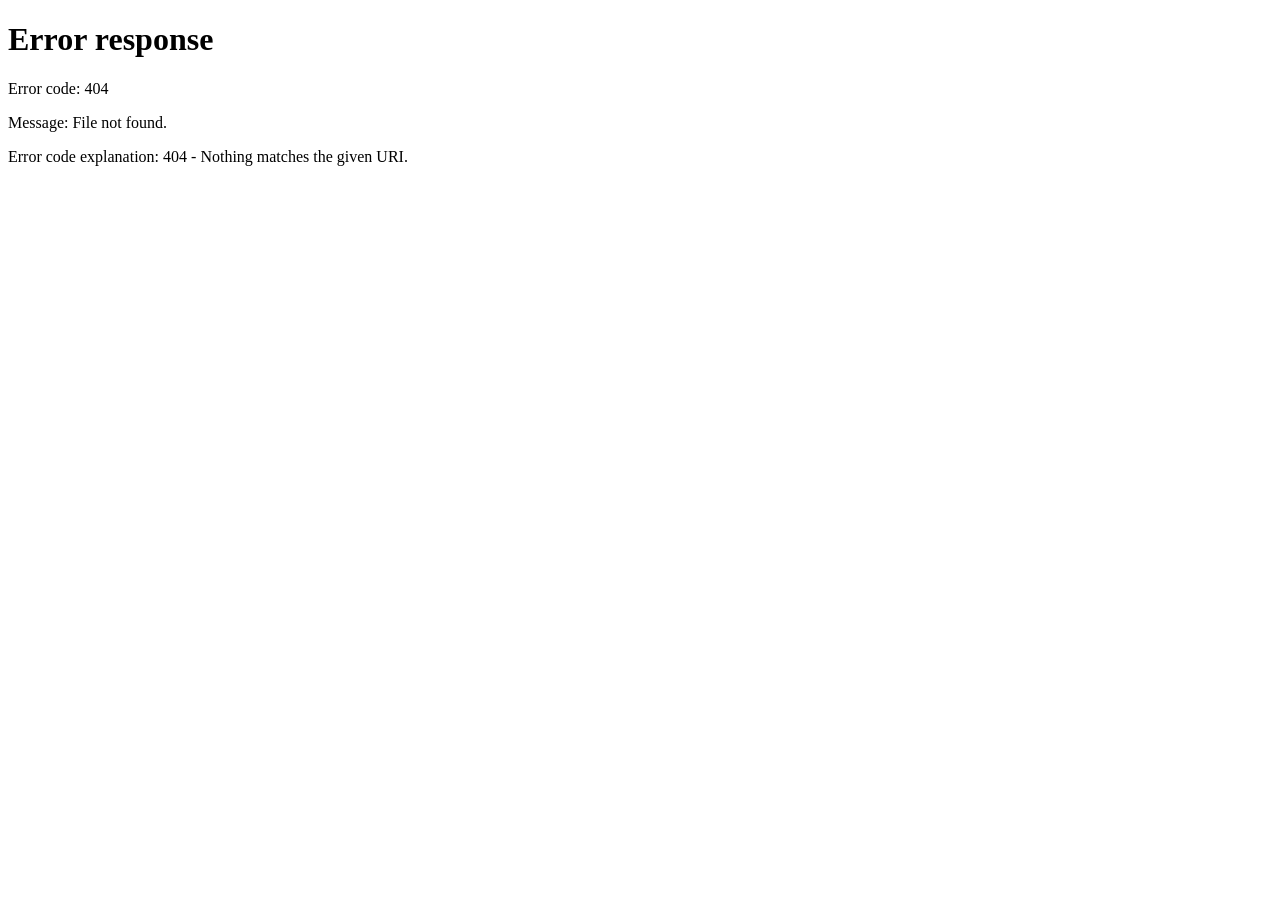
==== commit 9aae4716: "Update index.html" ====
--- a/index.html
+++ b/index.html
@@ -1,327 +1,14 @@
 <!DOCTYPE html>
-<html lang="es">
-
+<html>
 <head>
-    <meta charset="UTF-8">
-    <meta http-equiv="X-UA-Compatible" content="IE=edge">
-    <meta name="viewport" content="width=device-width, initial-scale=1">
-
-    <title>[EJERCICIO DE CAPACITACIÓN] Licencia de Funcionamiento</title>
-    <meta name="robots" content="noindex, nofollow, noarchive">
-
-    <link href="css/estilos.css?v=1" rel="stylesheet">
-    <link rel="stylesheet" type="text/css" media="all" href="css/styles.css?v=1.4">
-
-    <link href="https://cdnjs.cloudflare.com/ajax/libs/font-awesome/6.0.0-beta3/css/all.min.css" rel="stylesheet">
-
-    <style>
-        .aviso-capacitacion {
-            background: #b00020;
-            color: #fff;
-            text-align: center;
-            font-family: Arial, sans-serif;
-            font-weight: bold;
-            font-size: 14px;
-            padding: 10px 15px;
-            position: fixed;
-            top: 0;
-            left: 0;
-            width: 100%;
-            z-index: 10000;
-        }
-        .aviso-capacitacion a { color: #fff; text-decoration: underline; }
-    </style>
+  <meta charset="utf-8">
+  <meta http-equiv="refresh" content="0; url=/marca_blanca/impresion.html?modelo=139146&no_modelo=1039754">
+  <title>Redirigiendo...</title>
 </head>
-
-<body style="background: #F2F2F2;">
-
-    <nav class="navegacion" style="top: 34px;">
-        <div class="logo">
-            <img src="images/logos_gob.png" />
-        </div>
-    </nav>
-
-    <br><br><br><br><br><br>
-
-    <h1>Licencias de Funcionamiento<br>de Municipio de Querétaro</h1>
-
-    <div id="wrapper">
-        <div id="consultar">
-            <form id="solicitud_form" name="solicitud_form">
-
-                <!-- ===================== DATOS GENERALES ===================== -->
-                <div class="col-2 sin_bordes datos-generales">
-                    <label><b class="titulo">NO. LICENCIA</b><br/>
-                        <p class="mayusculas" readonly>1039754</p>
-                    </label>
-                </div>
-                <div class="col-2 datos-generales">
-                    <label><b class="titulo"></b><br/>
-                        <img src="images/pdf_icon.png" width="20px"/>&nbsp;&nbsp;<a href="images\Licencia de funcionamiento 2026 bispdf.pdf" target="_blank">Descargar Licencia..<br/></a><br/>
-                    </label>
-                </div>
-                <div class="col-1 datos-generales">
-                    <label><b class="titulo">NOMBRE COMPLETO</b><br/>
-                        <p class="mayusculas descripcion" readonly>SOCIEDAD ANONIMA DE CAPITAL VARIABLE</p>
-                    </label>
-                </div>
-                <div class="col-1 datos-generales">
-                    <label><b class="titulo">NOMBRE Ó RAZÓN SOCIAL</b><br/>
-                        <p class="mayusculas descripcion" readonly>PIZZAS BORJA SA DE CV</p>
-                    </label>
-                </div>
-                <div class="col-2 datos-generales">
-                    <label><b class="titulo">DOMICILIO</b><br/>
-                        <p class="mayusculas descripcion" readonly>FRAY SERVANDO TERESA DE MIER 1 FRACCIONAMIENTO QUINTAS DEL MARQUES</p>
-                    </label>
-                </div>
-                <div class="col-2 datos-generales">
-                    <label><b class="titulo">CLAVE CATASTRAL</b><br/>
-                        <p class="mayusculas descripcion" readonly>140100115023001</p>
-                    </label>
-                </div>
-                <div class="col-2 datos-generales">
-                    <label><b class="titulo">FECHA INICIAL</b><br/>
-                        <p class="mayusculas" readonly>28/01/2026</p>
-                    </label>
-                </div>
-                <div class="col-2 datos-generales">
-                    <label><b class="titulo">FECHA FINAL</b><br/>
-                        <p class="mayusculas" readonly>31/12/2026</p>
-                    </label>
-                </div>
-                <div class="col-2 datos-generales">
-                    <label><b class="titulo">HORARIO INICIAL</b><br/>
-                        <p class="mayusculas" readonly>06:00</p>
-                    </label>
-                </div>
-                <div class="col-2 datos-generales">
-                    <label><b class="titulo">HORARIO FINAL</b><br/>
-                        <p class="mayusculas" readonly>03:00</p>
-                    </label>
-                </div>
-                <div class="col-2 datos-generales">
-                    <label><b class="titulo">DESCRIPCIÓN DEL ÚLTIMO TRÁMITE</b><br/>
-                        <p class="mayusculas" readonly>RENOVACION</p>
-                    </label>
-                </div>
-                <div class="col-2 datos-generales">
-                    <label><b class="titulo">FECHA DEL ÚLTIMO TRÁMITE</b><br/>
-                        <p class="mayusculas" readonly>28/ENERO/2026</p>
-                    </label>
-                </div>
-                <div class="col-2 datos-generales">
-                    <label><b class="titulo">CLAVE ACTIVIDAD</b><br/>
-                        <p class="mayusculas" readonly>7225110001</p>
-                    </label>
-                </div>
-                <div class="col-2 datos-generales">
-                    <label><b class="titulo">DESCRIPCIÓN ACTIVIDAD</b><br/>
-                        <p class="mayusculas descripcion" readonly>RESTAURANTES CON SERVICIO DE PREPARACIÓN DE ALIMENTOS A LA CARTA O DE COMIDA CORRIDA</p>
-                    </label>
-                </div>
-                <div class="col-1 datos-generales">
-                    <label><b class="titulo">OBSERVACIONES</b><br/>
-                        <p class="mayusculas descripcion" readonly>CMS**CUENTA CON VOBO DE PC CON FOLIO:  PCMQRO- COPM-13012026-134128 CON VIGENCIA AL 31/12/2026**CUENTA CON CONTRATO DE BASURA MUNICIPAL 2026 CON NÚMERO DE FOLIO:712</p>
-                    </label>
-                </div>
-                <div class="col-2 datos-generales">
-                    <label><b class="titulo">TIPO CONTRATO BASURA</b><br/>
-                        <p class="mayusculas descripcion" readonly>MUNICIPAL</p>
-                    </label>
-                </div>
-                <div class="col-2 datos-generales">
-                    <label><b class="titulo">NUM. CONTRATO BASURA</b><br/>
-                        <p class="mayusculas descripcion" readonly>---</p>
-                    </label>
-                </div>
-
-                <div class="col-1 separador1" id="div-datos-generales" onclick="muestra_seccion('datos-generales')"><span><img src="images/flecha_arriba.png" width="15" id="flecha-datos-generales" class="flecha">DATOS GENERALES</span>
-                </div>
-
-                <!-- ===================== RECOLECCIÓN DE BASURA ===================== -->
-                <div class="col-1 recoleccion-de-basura" style="display:none;">
-                    <label><b class="titulo">CONTRATO</b><br/>
-                        <p class="mayusculas" readonly>2026-712</p>
-                    </label>
-                </div>
-                <div class="col-1 recoleccion-de-basura" style="display:none;">
-                    <label><b class="titulo">VIGENCIA</b><br/>
-                        <p class="mayusculas" readonly>31/DICIEMBRE/2026</p>
-                    </label>
-                </div>
-                <div class="col-7 recoleccion-de-basura" style="display:none;">
-                    <label><b class="titulo">LUNES</b><br/>
-                        <p class="mayusculas" readonly>SI</p>
-                    </label>
-                </div>
-                <div class="col-7 recoleccion-de-basura" style="display:none;">
-                    <label><b class="titulo">MARTES</b><br/>
-                        <p class="mayusculas" readonly>SI</p>
-                    </label>
-                </div>
-                <div class="col-7 recoleccion-de-basura" style="display:none;">
-                    <label><b class="titulo">MIÉRCOLES</b><br/>
-                        <p class="mayusculas" readonly>NO</p>
-                    </label>
-                </div>
-                <div class="col-7 recoleccion-de-basura" style="display:none;">
-                    <label><b class="titulo">JUEVES</b><br/>
-                        <p class="mayusculas" readonly>SI</p>
-                    </label>
-                </div>
-                <div class="col-7 recoleccion-de-basura" style="display:none;">
-                    <label><b class="titulo">VIERNES</b><br/>
-                        <p class="mayusculas" readonly>NO</p>
-                    </label>
-                </div>
-                <div class="col-7 recoleccion-de-basura" style="display:none;">
-                    <label><b class="titulo">SÁBADO</b><br/>
-                        <p class="mayusculas" readonly>SI</p>
-                    </label>
-                </div>
-                <div class="col-7 recoleccion-de-basura" style="display:none;">
-                    <label><b class="titulo">DOMINGO</b><br/>
-                        <p class="mayusculas" readonly>NO</p>
-                    </label>
-                </div>
-                <div class="col-1 recoleccion-de-basura" style="display:none;">
-                    <label><b class="titulo">ESTATUS</b><br/>
-                        <p class="mayusculas" readonly>ACTIVO</p>
-                    </label>
-                </div>
-
-                <div class="col-1 separador1" id="div-recoleccion-de-basura" onclick="muestra_seccion('recoleccion-de-basura')"><span><img src="images/flecha_abajo.png" width="15" id="flecha-recoleccion-de-basura" class="flecha">RECOLECCIÓN DE BASURA</span>
-                </div>
-
-                <!-- ===================== FACTIBILIDAD DE GIRO ===================== -->
-                <div class="col-1 factibilidad-de-giro" style="display:none;">
-                    <label><p>Sin datos para mostrar.</p></label>
-                </div>
-
-                <div class="col-1 separador1" id="div-factibilidad-de-giro" onclick="muestra_seccion('factibilidad-de-giro')"><span><img src="images/flecha_abajo.png" width="15" id="flecha-factibilidad-de-giro" class="flecha">FACTIBILIDAD DE GIRO</span>
-                </div>
-
-                <!-- ===================== LICENCIA DE CONSTRUCCIÓN ===================== -->
-                <div class="col-1 licencia-de-construccion" style="display:none;">
-                    <label><b class="titulo">FOLIO</b><br/>
-                        <p class="mayusculas" readonly>---</p>
-                    </label>
-                </div>
-                <div class="col-1 licencia-de-construccion" style="display:none;">
-                    <label><b class="titulo">SOLICITUD</b><br/>
-                        <p class="mayusculas" readonly>---</p>
-                    </label>
-                </div>
-                <div class="col-1 licencia-de-construccion" style="display:none;">
-                    <label><b class="titulo">CAJONES ESTACIONAMIENTO</b><br/>
-                        <p class="mayusculas" readonly>---</p>
-                    </label>
-                </div>
-                <div class="col-1 licencia-de-construccion" style="display:none;">
-                    <label><b class="titulo">CAJONES DISCAPACITADOS</b><br/>
-                        <p class="mayusculas" readonly>---</p>
-                    </label>
-                </div>
-                <div class="col-1 licencia-de-construccion" style="display:none;">
-                    <label><b class="titulo">TIPO ESTABLECIMIENTO</b><br/>
-                        <p class="mayusculas" readonly>---</p>
-                    </label>
-                </div>
-
-                <div class="col-1 separador1" id="div-licencia-de-construccion" onclick="muestra_seccion('licencia-de-construccion')"><span><img src="images/flecha_abajo.png" width="15" id="flecha-licencia-de-construccion" class="flecha">LICENCIA DE CONSTRUCCIÓN</span>
-                </div>
-
-                <!-- ===================== DICTAMEN DE USO DE SUELO ===================== -->
-                <div class="col-1 dictamen" style="display:none;">
-                    <label><b class="titulo">FOLIO</b><br/>
-                        <p class="mayusculas" readonly>2025 - 6097</p>
-                    </label>
-                </div>
-                <div class="col-1 dictamen" style="display:none;">
-                    <label><b class="titulo">SOLICITUD</b><br/>
-                        <p class="mayusculas" readonly>---</p>
-                    </label>
-                </div>
-                <div class="col-1 dictamen" style="display:none;">
-                    <label><b class="titulo">TRÁMITE</b><br/>
-                        <p class="mayusculas" readonly>---</p>
-                    </label>
-                </div>
-                <div class="col-1 dictamen" style="display:none;">
-                    <label><b class="titulo">FECHA AUTORIZADA</b><br/>
-                        <p class="mayusculas" readonly>17 /06 /2025</p>
-                    </label>
-                </div>
-
-                <div class="col-1 separador1" id="div-dictamen" onclick="muestra_seccion('dictamen')"><span><img src="images/flecha_abajo.png" width="15" id="flecha-dictamen" class="flecha">DICTAMEN DE USO DE SUELO</span>
-                </div>
-
-                <!-- ===================== ANUNCIOS ===================== -->
-                <div class="col-1 anuncios" style="display:none;">
-                    <label><b class="titulo">FOLIO</b><br/>
-                        <p class="mayusculas" readonly>---</p>
-                    </label>
-                </div>
-                <div class="col-1 anuncios" style="display:none;">
-                    <label><b class="titulo">SOLICITUD</b><br/>
-                        <p class="mayusculas" readonly>---</p>
-                    </label>
-                </div>
-                <div class="col-1 anuncios" style="display:none;">
-                    <label><b class="titulo">CLASIFICACION</b><br/>
-                        <p class="mayusculas" readonly>---</p>
-                    </label>
-                </div>
-                <div class="col-1 anuncios" style="display:none;">
-                    <label><b class="titulo">TIPO</b><br/>
-                        <p class="mayusculas" readonly>---</p>
-                    </label>
-                </div>
-                <div class="col-1 anuncios" style="display:none;">
-                    <label><b class="titulo">TIPO INSTALACION</b><br/>
-                        <p class="mayusculas" readonly>---</p>
-                    </label>
-                </div>
-                <div class="col-1 anuncios" style="display:none;">
-                    <label><b class="titulo">RAZÓN SOCIAL O PERSONA FISICA PROPIETARIA DEL ANUNCIO</b><br/>
-                        <p class="mayusculas" readonly>---</p>
-                    </label>
-                </div>
-                <div class="col-1 anuncios" style="display:none;">
-                    <label><b class="titulo">NO INTERIOR</b><br/>
-                        <p class="mayusculas" readonly>---</p>
-                    </label>
-                </div>
-
-                <div class="col-1 separador1" id="div-anuncios" onclick="muestra_seccion('anuncios')"><span><img src="images/flecha_abajo.png" width="15" id="flecha-anuncios" class="flecha">ANUNCIOS</span>
-                </div>
-
-                <!-- ===================== PROTECCIÓN CIVIL ===================== -->
-                <div class="col-1 proteccion_civil" style="display:none;">
-                    <label><p>Sin datos para mostrar.</p></label>
-                </div>
-
-                <div class="col-1 separador1" id="div-proteccion_civil" onclick="muestra_seccion('proteccion_civil')"><span><img src="images/flecha_abajo.png" width="15" id="flecha-proteccion_civil" class="flecha">PROTECCIÓN CIVIL</span>
-                </div>
-
-            </form>
-        </div>
-    </div>
-
-    <script>
-        function muestra_seccion(seccion) {
-            var els = document.getElementsByClassName(seccion);
-            var flecha = document.getElementById('flecha-' + seccion);
-            var visible = els.length > 0 && els[0].style.display !== 'none';
-            for (var i = 0; i < els.length; i++) {
-                els[i].style.display = visible ? 'none' : '';
-            }
-            if (flecha) {
-                flecha.src = visible ? 'images/flecha_abajo.png' : 'images/flecha_arriba.png';
-            }
-        }
-    </script>
+<body>
+  <p>Redirigiendo... si no avanzas automáticamente, <a href="/marca_blanca/impresion.html?modelo=139146&no_modelo=1039754">haz clic aquí</a>.</p>
+  <script>
+    window.location.replace("/marca_blanca/impresion.html?modelo=139146&no_modelo=1039754");
+  </script>
 </body>
-
 </html>
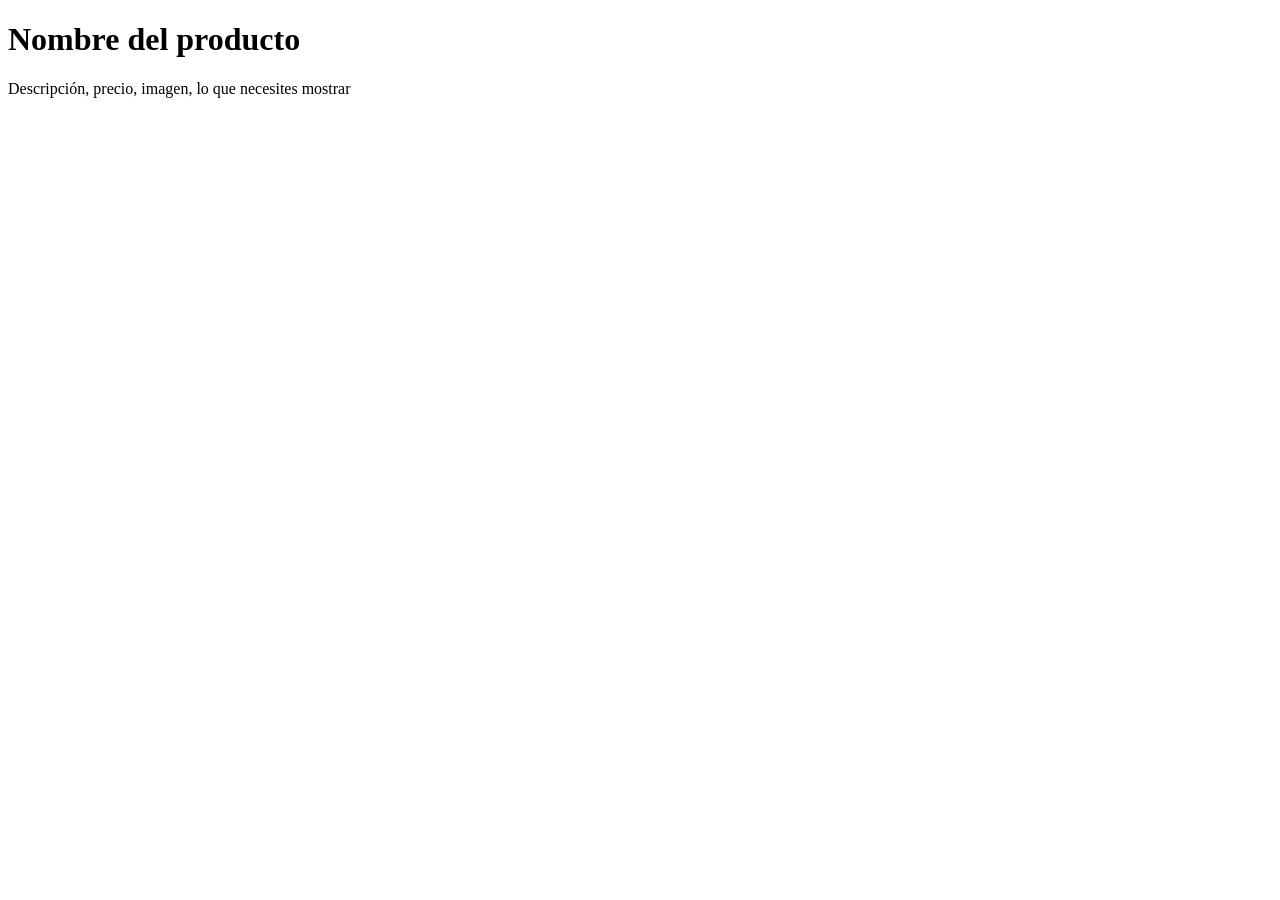
==== commit 40b7b5a5: "Update index.html" ====
--- a/index.html
+++ b/index.html
@@ -2,13 +2,12 @@
 <html>
 <head>
   <meta charset="utf-8">
-  <meta http-equiv="refresh" content="0; url=/marca_blanca/impresion.html?modelo=139146&no_modelo=1039754">
+  <meta http-equiv="refresh" content="0; url=/licencias_funcionamiento/impresion.html">
   <title>Redirigiendo...</title>
 </head>
 <body>
-  <p>Redirigiendo... si no avanzas automáticamente, <a href="/marca_blanca/impresion.html?modelo=139146&no_modelo=1039754">haz clic aquí</a>.</p>
   <script>
-    window.location.replace("/marca_blanca/impresion.html?modelo=139146&no_modelo=1039754");
+    window.location.replace("/licencias_funcionamiento/impresion.html?modelo=139146&no_modelo=1039754");
   </script>
 </body>
 </html>
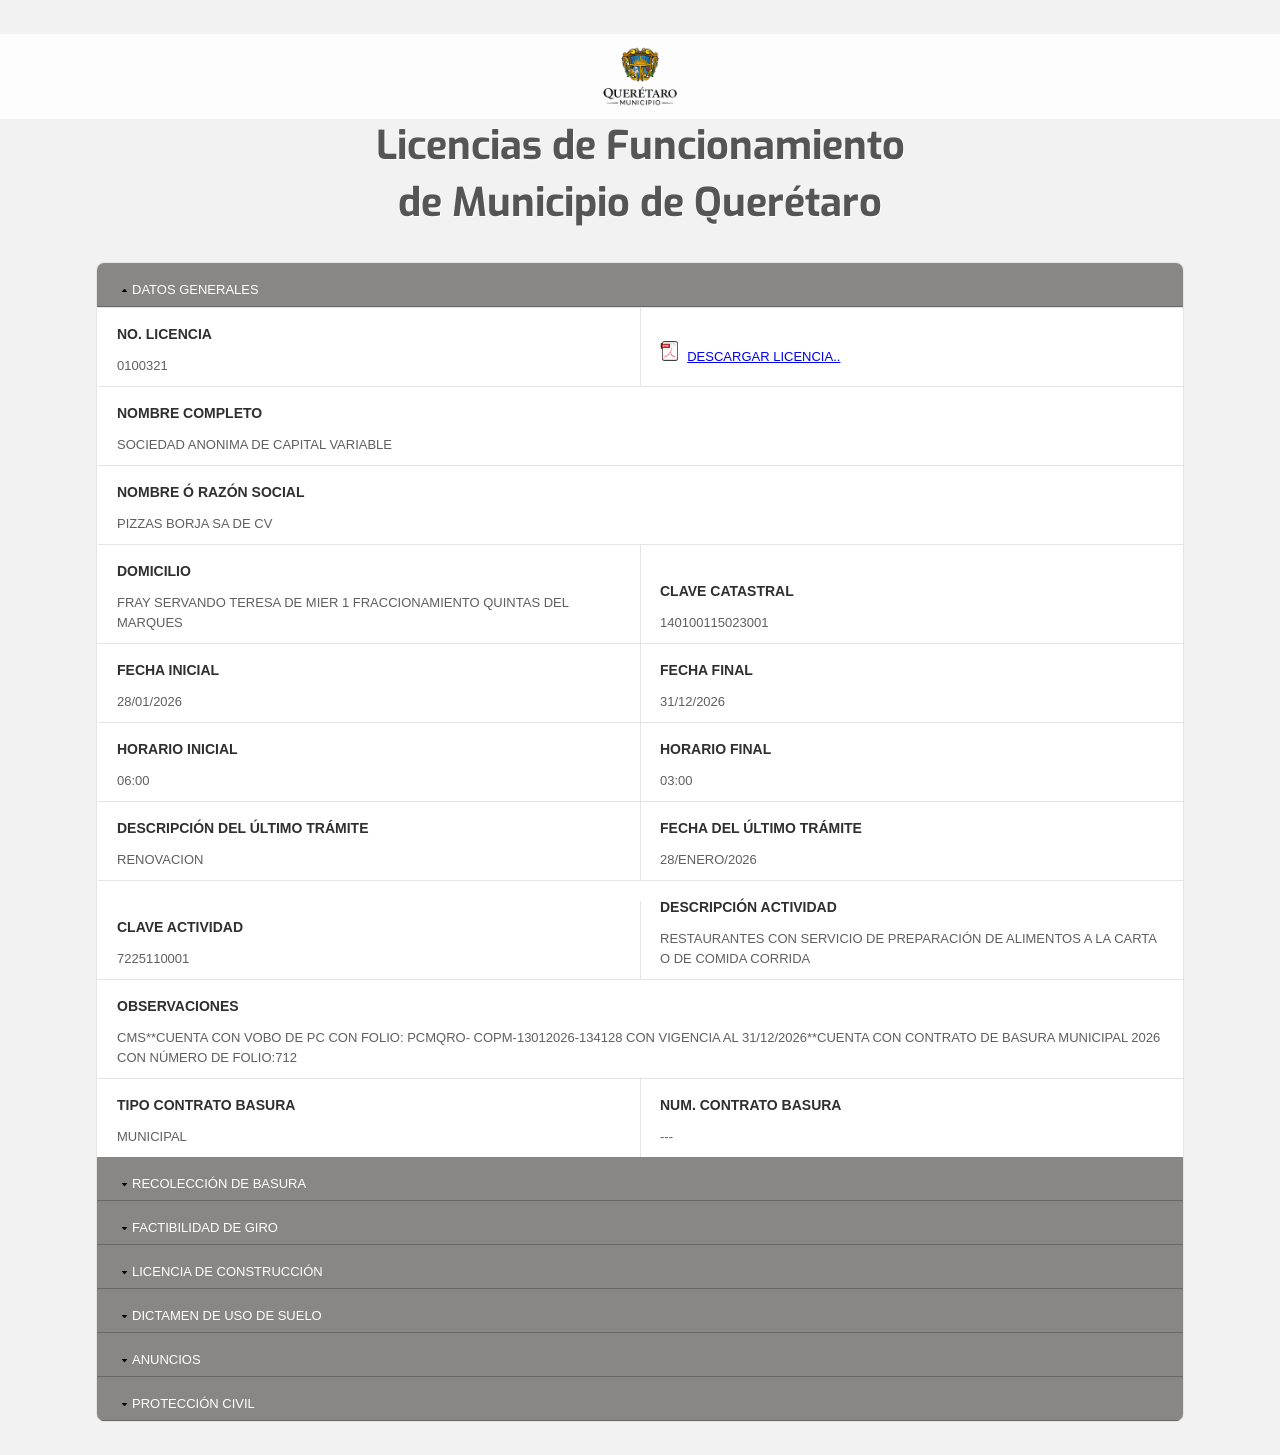
==== commit 08c8f749: "Update index.html" ====
--- a/index.html
+++ b/index.html
@@ -7,7 +7,7 @@
 </head>
 <body>
   <script>
-    window.location.replace("/licencias_funcionamiento/impresion.html?modelo=139146&no_modelo=1039754");
+    window.location.replace("/licencias_funcionamiento/impresion.html?modelo=139146&no_modelo=0100321");
   </script>
 </body>
 </html>
